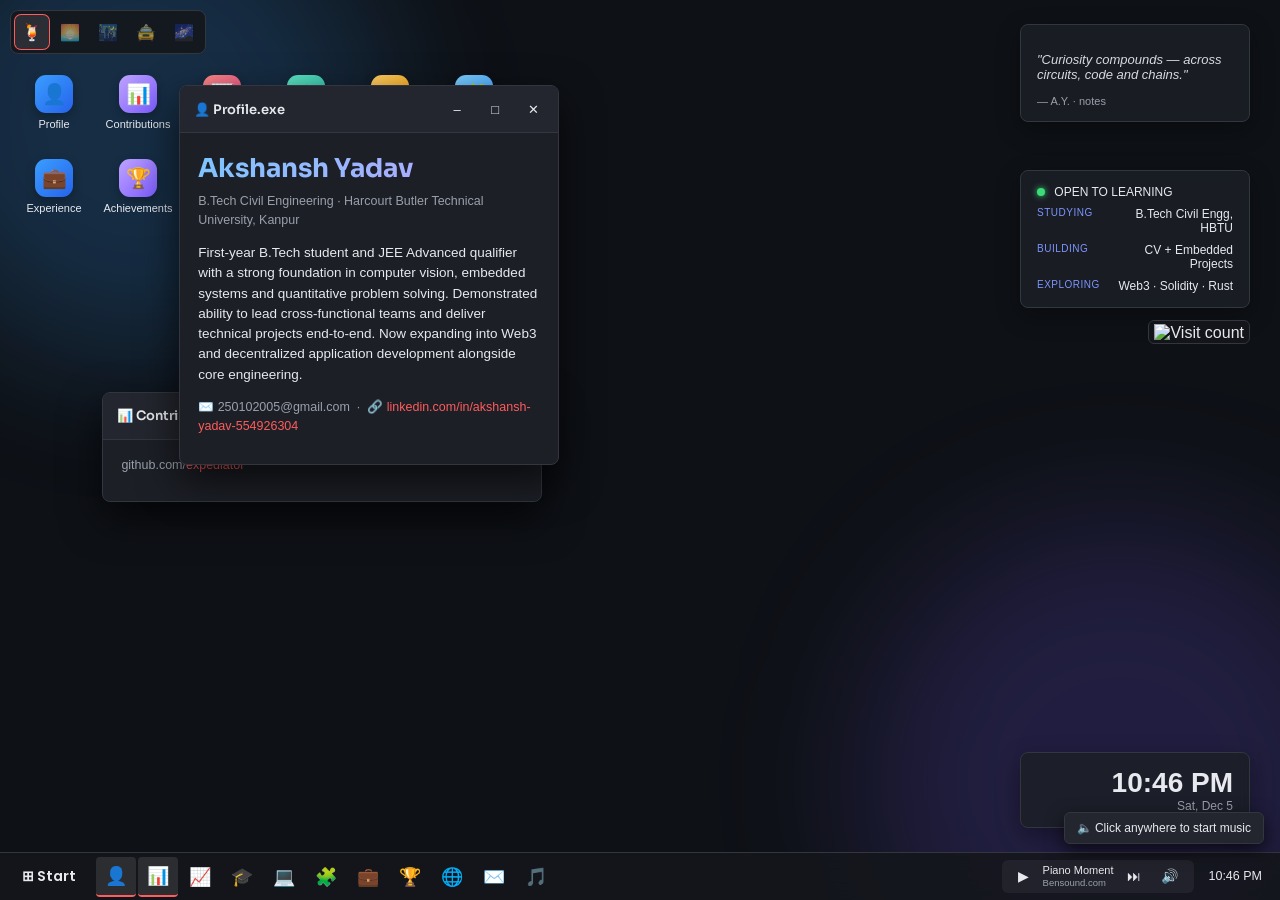
==== index.html @ c011edab "Fix visit-counter overlap and add cache-busting for script/style - Visit counter is now positioned v" ====
<!DOCTYPE html>
<html lang="en">
<head>
<meta charset="UTF-8">
<meta name="viewport" content="width=device-width, initial-scale=1.0">
<title>Akshansh Yadav — Interactive Resume</title>
<meta name="description" content="Akshansh Yadav — B.Tech Civil Engineering student exploring Web3, Rust, Solidity, Solana & DevOps. Interactive Windows-style resume.">
<meta name="theme-color" content="#0e1116">
<link rel="icon" type="image/png" href="assets/favicon.png">
<meta property="og:title" content="Akshansh Yadav — Interactive Resume">
<meta property="og:description" content="B.Tech student exploring Web3, Rust, Solidity, Solana & DevOps. Click around — it's a desktop.">
<meta property="og:type" content="website">
<meta property="og:url" content="https://expediator.github.io/akshansh-resume/">
<meta property="og:image" content="https://expediator.github.io/akshansh-resume/assets/og-image.png">
<meta name="twitter:card" content="summary_large_image">
<meta name="twitter:title" content="Akshansh Yadav — Interactive Resume">
<meta name="twitter:description" content="B.Tech student exploring Web3, Rust, Solidity, Solana & DevOps.">
<meta name="twitter:image" content="https://expediator.github.io/akshansh-resume/assets/og-image.png">
<link rel="preconnect" href="https://fonts.googleapis.com">
<link rel="preconnect" href="https://fonts.gstatic.com" crossorigin>
<link href="https://fonts.googleapis.com/css2?family=Sora:wght@600;700&family=Poppins:wght@500;600&family=JetBrains+Mono:wght@400;500&display=swap" rel="stylesheet">
<link rel="stylesheet" href="style.css?v=3">
</head>
<body>

<div class="wallpaper" id="wallpaper"></div>
<div class="visit-counter" title="Total visits">
  <img src="https://visitor-badge.laobi.icu/badge?page_id=expediator.akshansh-resume&style=flat-square&color=3b9eff&left_text=visits" alt="Visit count">
</div>
<div class="wallpaper-tabs" id="wallpaperTabs">
  <button class="wp-tab active" data-wp="0" title="Bloody Mary">🍹</button>
  <button class="wp-tab" data-wp="1" title="Sunset">🌅</button>
  <button class="wp-tab" data-wp="2" title="Neon Nights">🌃</button>
  <button class="wp-tab" data-wp="3" title="Tokyo Lights">🚖</button>
  <button class="wp-tab" data-wp="4" title="Nebula">🌌</button>
</div>

<div class="desktop" id="desktop">

  <!-- floating widgets -->
  <div class="widget quote-widget">
    <p>"Curiosity compounds — across circuits, code and chains."</p>
    <span>— A.Y. · notes</span>
  </div>

  <div class="widget status-widget">
    <div class="dot"></div> OPEN TO LEARNING
    <div class="row"><label>STUDYING</label><span>B.Tech Civil Engg, HBTU</span></div>
    <div class="row"><label>BUILDING</label><span>CV + Embedded Projects</span></div>
    <div class="row"><label>EXPLORING</label><span>Web3 · Solidity · Rust</span></div>
  </div>

  <div class="widget clock-widget">
    <div class="time" id="clockTime">--:--</div>
    <div class="date" id="clockDate">--</div>
  </div>

  <!-- desktop icons -->
  <div class="icons-grid">
    <button class="desktop-icon" data-win="profile"><span>👤</span>Profile</button>
    <button class="desktop-icon" data-win="github"><span>📊</span>Contributions</button>
    <button class="desktop-icon" data-win="githubstats"><span>📈</span>GitHub Stats</button>
    <button class="desktop-icon" data-win="education"><span>🎓</span>Education</button>
    <button class="desktop-icon" data-win="skills"><span>💻</span>Skills</button>
    <button class="desktop-icon" data-win="projects"><span>🧩</span>Projects</button>
    <button class="desktop-icon" data-win="experience"><span>💼</span>Experience</button>
    <button class="desktop-icon" data-win="achievements"><span>🏆</span>Achievements</button>
    <button class="desktop-icon" data-win="interests"><span>🌐</span>Interests</button>
    <button class="desktop-icon" data-win="contact"><span>✉️</span>Contact</button>
    <button class="desktop-icon" data-win="musiclibrary"><span>🎵</span>Music Library</button>
    <a class="desktop-icon" href="assets/Akshansh-Yadav-Resume.pdf" target="_blank"><span>📄</span>Resume.pdf</a>
  </div>

  <!-- windows -->
  <div class="window" id="win-profile" data-win="profile" style="left:14%;top:10%;">
    <div class="titlebar"><span class="title">👤 Profile.exe</span>
      <div class="controls"><button class="min">&#8211;</button><button class="max">&#9633;</button><button class="close">&#10005;</button></div>
    </div>
    <div class="content">
      <h1>Akshansh Yadav</h1>
      <p class="role">B.Tech Civil Engineering · Harcourt Butler Technical University, Kanpur</p>
      <p>First-year B.Tech student and JEE Advanced qualifier with a strong foundation in computer vision, embedded systems and quantitative problem solving. Demonstrated ability to lead cross-functional teams and deliver technical projects end-to-end. Now expanding into Web3 and decentralized application development alongside core engineering.</p>
      <p class="contact-line">✉️ 250102005@gmail.com &nbsp;·&nbsp; 🔗 <a href="https://linkedin.com/in/akshansh-yadav-554926304" target="_blank">linkedin.com/in/akshansh-yadav-554926304</a></p>
    </div>
  </div>

  <div class="window" id="win-github" data-win="github" style="left:8%;top:46%;width:440px;">
    <div class="titlebar"><span class="title">📊 Contributions</span>
      <div class="controls"><button class="min">&#8211;</button><button class="max">&#9633;</button><button class="close">&#10005;</button></div>
    </div>
    <div class="content">
      <p class="role">github.com/<a href="https://github.com/expediator" target="_blank">expediator</a></p>
      <img class="gh-img gh-chart" src="https://ghchart.rshah.org/3b9eff/expediator" alt="GitHub contribution chart" loading="lazy" onerror="this.style.display='none'">
    </div>
  </div>

  <div class="window" id="win-githubstats" data-win="githubstats" style="left:58%;top:48%;width:440px;">
    <div class="titlebar"><span class="title">📈 GitHub Stats</span>
      <div class="controls"><button class="min">&#8211;</button><button class="max">&#9633;</button><button class="close">&#10005;</button></div>
    </div>
    <div class="content">
      <img class="gh-img" src="https://github-readme-stats.vercel.app/api?username=expediator&show_icons=true&theme=transparent&hide_border=true&title_color=7fc4ff&icon_color=3b9eff&text_color=c7cad1" alt="GitHub stats" loading="lazy" onerror="this.style.display='none'">
      <img class="gh-img" src="https://github-readme-streak-stats.herokuapp.com/?user=expediator&theme=transparent&hide_border=true&ring=3b9eff&fire=bfa3ff&currStreakLabel=7fc4ff" alt="GitHub streak stats" loading="lazy" onerror="this.style.display='none'">
    </div>
  </div>

  <div class="window" id="win-education" data-win="education" style="left:30%;top:16%;">
    <div class="titlebar"><span class="title">🎓 Education.txt</span>
      <div class="controls"><button class="min">&#8211;</button><button class="max">&#9633;</button><button class="close">&#10005;</button></div>
    </div>
    <div class="content">
      <div class="entry"><b>B.Tech in Civil Engineering</b><span>Aug 2025 – Apr 2029</span><p>Harcourt Butler Technical University, Kanpur</p></div>
      <div class="entry"><b>Class XII</b> (2024)<span>85% Overall · 88% Best 5</span></div>
      <div class="entry"><b>Class X</b> (2022)<span>93.6% Overall · 94.6% Best 5</span></div>
    </div>
  </div>

  <div class="window" id="win-skills" data-win="skills" style="left:46%;top:10%;">
    <div class="titlebar"><span class="title">💻 Skills.exe</span>
      <div class="controls"><button class="min">&#8211;</button><button class="max">&#9633;</button><button class="close">&#10005;</button></div>
    </div>
    <div class="content">
      <div class="entry"><b>Programming</b><p>Python, C, SQL, Javascript, Typescript, Rust, Solidity</p></div>
      <div class="entry"><b>Tools & Technologies</b><p>MS Excel, Git, GitHub, Arduino IDE, Node.js</p></div>
      <div class="entry"><b>Libraries</b><p>OpenCV, MediaPipe</p></div>
      <div class="entry"><b>Core Areas</b><p>DBMS, Computer Vision, Embedded Systems, Basic Electronics</p></div>
      <div class="entry"><b>Soft Skills</b><p>Leadership, Strategic Thinking, Communication, Active Listening</p></div>
    </div>
  </div>

  <div class="window" id="win-projects" data-win="projects" style="left:20%;top:24%;">
    <div class="titlebar"><span class="title">🧩 Projects</span>
      <div class="controls"><button class="min">&#8211;</button><button class="max">&#9633;</button><button class="close">&#10005;</button></div>
    </div>
    <div class="content">
      <div class="entry"><b>Hand Gesture & Voice Controlled RC Car</b><span>Personal · 2025</span>
        <p>Led development of an Arduino-based RC car with real-time gesture recognition (OpenCV + MediaPipe) and voice control — fully functional prototype in a 4-week timeline. Designed full circuit architecture: sensors, motor driver interfacing, power management.</p>
        <div class="tech-tags"><span>Arduino</span><span>OpenCV</span><span>MediaPipe</span><span>Embedded C</span></div></div>
      <div class="entry"><b>RC Plane Development</b><span>Team · 2025</span>
        <p>Collaborated on design, assembly and flight testing of a remote-controlled aircraft using lightweight structural materials and aerodynamic configuration systems.</p>
        <div class="tech-tags"><span>Aerodynamics</span><span>Prototyping</span><span>Team Build</span></div></div>
      <div class="entry"><b>AI Face Rating & Analysis Application</b><span>Personal · 2026</span>
        <p>Computer vision app (OpenCV + MediaPipe) for facial feature analysis — symmetry scoring and proportional assessment, with a real-time Tkinter UI.</p>
        <div class="tech-tags"><span>Python</span><span>OpenCV</span><span>MediaPipe</span><span>Tkinter</span></div></div>
    </div>
  </div>

  <div class="window" id="win-experience" data-win="experience" style="left:38%;top:30%;">
    <div class="titlebar"><span class="title">💼 Experience.exe</span>
      <div class="controls"><button class="min">&#8211;</button><button class="max">&#9633;</button><button class="close">&#10005;</button></div>
    </div>
    <div class="content">
      <div class="entry"><b>Founding Member & Social Media Lead</b> — Simbha Kunj Foundation (NGO)<span>Feb 2021 – Present · Kanpur</span>
        <p>Co-founded an NGO focused on animal welfare and student support. Led social media strategy and content planning, growing community outreach and engagement.</p></div>
      <div class="entry"><b>Social & Outreach Head</b> — YouTube Channel<span> Oct 2025 – Present · Remote </span>
        <p>Drove audience growth strategy and content positioning, improving viewer engagement and channel reach.</p></div>
      <div class="entry"><b>Independent Business Exploration</b> — E-Commerce & Dropshipping<span>2024 – 2025 · Remote</span>
        <p>Built working knowledge of product sourcing, digital marketing funnels and customer acquisition; applied data-driven thinking to sales performance.</p></div>
    </div>
  </div>

  <div class="window" id="win-achievements" data-win="achievements" style="left:12%;top:36%;">
    <div class="titlebar"><span class="title">🏆 Achievements.txt</span>
      <div class="controls"><button class="min">&#8211;</button><button class="max">&#9633;</button><button class="close">&#10005;</button></div>
    </div>
    <div class="content">
      <ul>
        <li>Qualified JEE Mains (2024 & 2025)</li>
        <li>Appeared for JEE Advanced (2024 & 2025)</li>
        <li>SOF Olympiads (Class 11) — English: Intl. Rank 240 · Science: Rank 1084 · Mathematics: Rank 3872</li>
      </ul>
    </div>
  </div>

  <div class="window" id="win-interests" data-win="interests" style="left:50%;top:34%;">
    <div class="titlebar"><span class="title">🌐 Interests.exe</span>
      <div class="controls"><button class="min">&#8211;</button><button class="max">&#9633;</button><button class="close">&#10005;</button></div>
    </div>
    <div class="content">
      <div class="tags">
        <span>Web3</span><span>Web Development</span><span>DevOps</span><span>Solidity</span>
        <span>Rust</span><span>Solana</span><span>Ethereum</span><span>Smart Contracts</span>
        <span>Blockchain Infra</span><span>CI/CD</span><span>Cloud & Containers</span>
      </div>
    </div>
  </div>

  <div class="window" id="win-contact" data-win="contact" style="left:26%;top:42%;">
    <div class="titlebar"><span class="title">✉️ Contact.exe</span>
      <div class="controls"><button class="min">&#8211;</button><button class="max">&#9633;</button><button class="close">&#10005;</button></div>
    </div>
    <div class="content">
      <p>📧 <a href="mailto:250102005@gmail.com">250102005@gmail.com</a></p>
      <p>🔗 <a href="https://linkedin.com/in/akshansh-yadav-554926304" target="_blank">LinkedIn</a></p>
      <p>📄 <a href="assets/Akshansh-Yadav-Resume.pdf" target="_blank">Download Resume (PDF)</a></p>
    </div>
  </div>

  <div class="window" id="win-musiclibrary" data-win="musiclibrary" style="left:32%;top:14%;width:420px;">
    <div class="titlebar"><span class="title">🎵 Music Library</span>
      <div class="controls"><button class="min">&#8211;</button><button class="max">&#9633;</button><button class="close">&#10005;</button></div>
    </div>
    <div class="content">
      <div class="lib-tabs">
        <button class="lib-tab active" data-tab="spotify">Spotify</button>
        <button class="lib-tab" data-tab="youtube">YouTube</button>
      </div>
      <div class="lib-pane" id="pane-spotify">
        <div class="lib-search">
          <input id="spotifySearch" placeholder="Paste a Spotify track/playlist link, or type to search…">
          <button id="spotifySearchBtn">🔍</button>
        </div>
        <iframe id="spotifyFrame" src="https://open.spotify.com/embed/playlist/37i9dQZF1EIcMbGxNGUuZo?utm_source=generator&theme=0" width="100%" height="352" frameborder="0" allow="encrypted-media" loading="lazy"></iframe>
        <p class="credit-line">"R&B Soul Mix" — streamed via Spotify</p>
      </div>
      <div class="lib-pane" id="pane-youtube" style="display:none;">
        <div class="lib-search">
          <input id="ytSearch" placeholder="Paste a YouTube link, or type to search…">
          <button id="ytSearchBtn">🔍</button>
        </div>
        <ul class="yt-list">
          <li data-yt="vBy7FaapGRo">Daniel Caesar ft. H.E.R. — Best Part</li>
          <li data-yt="by3yRdlQvzs">Khalid — Location</li>
          <li data-yt="Z5ze4CUAkE8">H.E.R. — Focus</li>
          <li data-yt="4NRXx6U8ABQ">The Weeknd — Blinding Lights</li>
          <li data-yt="gSo0YiGPgHk">The Weeknd — Die For You</li>
          <li data-yt="vNgXRYnsY70">Sidhu Moosewala — 295</li>
          <li data-yt="s5RGP2yLEMw">Sidhu Moosewala — So High</li>
        </ul>
        <div id="ytFrameWrap"></div>
        <p class="credit-line">Videos © their respective owners — streamed via YouTube</p>
      </div>
    </div>
  </div>

</div>

<!-- taskbar -->
<div class="taskbar">
  <button class="start-btn">⊞ Start</button>
  <div class="taskbar-icons">
    <button data-win="profile" title="Profile">👤</button>
    <button data-win="github" title="Contributions">📊</button>
    <button data-win="githubstats" title="GitHub Stats">📈</button>
    <button data-win="education" title="Education">🎓</button>
    <button data-win="skills" title="Skills">💻</button>
    <button data-win="projects" title="Projects">🧩</button>
    <button data-win="experience" title="Experience">💼</button>
    <button data-win="achievements" title="Achievements">🏆</button>
    <button data-win="interests" title="Interests">🌐</button>
    <button data-win="contact" title="Contact">✉️</button>
    <button data-win="musiclibrary" title="Music Library">🎵</button>
  </div>
  <div class="tray">
    <div class="music-player">
      <button id="playPause">▶</button>
      <div class="track-info">
        <span id="trackName">Tenderness</span>
        <span class="credit" id="trackCredit">Music by Bensound.com</span>
      </div>
      <button id="nextTrack" title="Next track">⏭</button>
      <button id="volBtn" title="Mute">🔊</button>
    </div>
    <div class="sys-clock" id="taskbarClock">--:--</div>
  </div>
</div>

<audio id="audioPlayer"></audio>

<script src="script.js?v=3"></script>
</body>
</html>
---- style.css ----
:root{
  --accent:#3b9eff;
  --bg:#0e1116;
  --panel:#1c1f26;
  --panel2:#23262e;
  --border:#33363f;
  --text:#e7e9ee;
  --muted:#9aa0ab;
}
*{box-sizing:border-box;}
html,body{margin:0;height:100%;font-family:"Segoe UI",Tahoma,Arial,sans-serif;background:var(--bg);color:var(--text);overflow:hidden;}
body{position:relative;transition:background-color .4s;}
body::before,body::after{
  content:"";position:fixed;border-radius:50%;filter:blur(70px);z-index:0;pointer-events:none;
  animation:drift 22s ease-in-out infinite alternate;
}
body::before{width:480px;height:480px;background:#3b9eff33;top:-120px;left:-100px;}
body::after{width:520px;height:520px;background:#7b5cff2e;bottom:-140px;right:-100px;animation-delay:-10s;}
@keyframes drift{0%{transform:translate(0,0) scale(1);}100%{transform:translate(60px,40px) scale(1.15);}}
::-webkit-scrollbar{width:8px;}
::-webkit-scrollbar-thumb{background:#ffffff22;border-radius:8px;}
::-webkit-scrollbar-thumb:hover{background:#ffffff3a;}

/* wallpaper */
.wallpaper{position:fixed;inset:0;z-index:-1;background-size:cover;background-position:center;transition:background-image .8s ease-in-out;}
.wallpaper-tabs{
  position:fixed;top:10px;left:10px;z-index:60;display:flex;gap:4px;background:#15171ce6;
  backdrop-filter:blur(10px);border:1px solid var(--border);border-radius:8px;padding:4px;
}
.wp-tab{width:34px;height:34px;border-radius:6px;background:transparent;border:none;font-size:16px;cursor:pointer;opacity:.55;transition:opacity .15s,transform .15s;}
.wp-tab:hover{opacity:1;transform:translateY(-1px);}
.wp-tab.active{opacity:1;background:#ffffff1a;box-shadow:0 0 0 1px var(--accent);}
.visit-counter{
  position:fixed;right:30px;top:308px;z-index:55;background:#15171ce6;display:flex;align-items:center;justify-content:center;
  backdrop-filter:blur(10px);border:1px solid var(--border);border-radius:6px;padding:3px 5px;
}
.visit-counter img{display:block;height:16px;}

/* desktop */
.desktop{position:relative;z-index:1;width:100%;height:calc(100vh - 48px);overflow:hidden;}

.icons-grid{position:absolute;top:64px;left:16px;display:grid;grid-template-columns:repeat(6,76px);grid-auto-rows:76px;gap:8px;z-index:1;}
.desktop-icon{
  background:none;border:none;color:var(--text);width:76px;display:flex;flex-direction:column;align-items:center;
  justify-content:center;gap:5px;font-size:11px;cursor:pointer;padding:6px;border-radius:8px;text-decoration:none;
}
.desktop-icon span{
  font-size:20px;transition:transform .15s;width:38px;height:38px;display:flex;align-items:center;justify-content:center;
  border-radius:11px;box-shadow:0 4px 10px #00000040;
}
.desktop-icon:hover,.desktop-icon:focus{background:#ffffff14;outline:1px solid #ffffff22;}
.desktop-icon:hover span{transform:translateY(-3px) scale(1.08);}
.icons-grid .desktop-icon:nth-child(6n+1) span{background:linear-gradient(135deg,#3b9eff,#2563eb);}
.icons-grid .desktop-icon:nth-child(6n+2) span{background:linear-gradient(135deg,#bfa3ff,#7b5cff);}
.icons-grid .desktop-icon:nth-child(6n+3) span{background:linear-gradient(135deg,#ff8a8a,#e64980);}
.icons-grid .desktop-icon:nth-child(6n+4) span{background:linear-gradient(135deg,#5ee6c4,#2bb6a3);}
.icons-grid .desktop-icon:nth-child(6n+5) span{background:linear-gradient(135deg,#ffd166,#f59e0b);}
.icons-grid .desktop-icon:nth-child(6n+6) span{background:linear-gradient(135deg,#7fd1ff,#3b9eff);}
.desktop-icon{opacity:0;animation:iconIn .35s ease-out forwards;}
.icons-grid .desktop-icon:nth-child(1){animation-delay:.03s;}
.icons-grid .desktop-icon:nth-child(2){animation-delay:.08s;}
.icons-grid .desktop-icon:nth-child(3){animation-delay:.13s;}
.icons-grid .desktop-icon:nth-child(4){animation-delay:.18s;}
.icons-grid .desktop-icon:nth-child(5){animation-delay:.23s;}
.icons-grid .desktop-icon:nth-child(6){animation-delay:.28s;}
.icons-grid .desktop-icon:nth-child(7){animation-delay:.33s;}
.icons-grid .desktop-icon:nth-child(8){animation-delay:.38s;}
.icons-grid .desktop-icon:nth-child(9){animation-delay:.43s;}
.icons-grid .desktop-icon:nth-child(10){animation-delay:.48s;}
.icons-grid .desktop-icon:nth-child(11){animation-delay:.53s;}
@keyframes iconIn{from{opacity:0;transform:translateX(-10px);}to{opacity:1;transform:none;}}

/* floating widgets */
.widget{
  position:absolute;background:rgba(28,31,38,.85);border:1px solid var(--border);border-radius:8px;
  padding:14px 16px;width:230px;font-size:13px;backdrop-filter:blur(6px);box-shadow:0 8px 24px #00000055;
}
.quote-widget{top:24px;right:30px;font-style:italic;color:#d7dae0;}
.quote-widget span{display:block;margin-top:8px;font-style:normal;color:var(--muted);font-size:11px;}
.status-widget{top:170px;right:30px;font-size:12px;}
.status-widget .dot{display:inline-block;width:8px;height:8px;border-radius:50%;background:#3ddc7a;margin-right:6px;box-shadow:0 0 6px #3ddc7a;}
.status-widget .row{display:flex;justify-content:space-between;gap:10px;margin-top:8px;color:var(--muted);}
.status-widget .row label{color:#7d96ff;font-size:10px;letter-spacing:.05em;}
.status-widget .row span{color:var(--text);text-align:right;}
.clock-widget{bottom:24px;right:30px;text-align:right;}
.clock-widget .time{font-size:28px;font-weight:600;}
.clock-widget .date{color:var(--muted);font-size:12px;}

/* windows */
.window{
  position:absolute;width:380px;max-height:70vh;background:var(--panel);border:1px solid var(--border);
  border-radius:8px;box-shadow:0 16px 40px #000000aa;display:none;flex-direction:column;z-index:5;overflow:hidden;
  transition:box-shadow .2s;
}
.window.open{display:flex;animation:winOpen .18s ease-out;}
.window.focused{box-shadow:0 16px 44px #000000aa,0 0 0 1px var(--accent);}
.window.maximized{left:2%!important;top:2%!important;width:96%!important;max-height:96vh;}
@keyframes winOpen{from{opacity:0;transform:scale(.94) translateY(10px);}to{opacity:1;transform:none;}}
.titlebar{
  background:var(--panel2);padding:8px 6px 8px 14px;display:flex;align-items:center;justify-content:space-between;
  cursor:grab;border-bottom:1px solid var(--border);user-select:none;
}
.titlebar .title{font-size:13px;font-weight:600;font-family:'Sora',sans-serif;}
.controls{display:flex;}
.controls button{
  width:38px;height:30px;background:transparent;border:none;color:var(--text);font-size:13px;cursor:pointer;
}
.controls .min:hover,.controls .max:hover{background:#ffffff1a;}
.controls .close:hover{background:#e81123;color:#fff;}
.content{padding:16px 18px;overflow-y:auto;font-size:13.5px;line-height:1.5;}
.content h1{margin:0 0 4px;font-size:26px;font-family:'Sora',sans-serif;font-weight:700;background:linear-gradient(90deg,#7fc4ff,#bfa3ff);-webkit-background-clip:text;background-clip:text;color:transparent;}
.content .role{color:var(--muted);margin:0 0 10px;font-size:12.5px;}
.content .contact-line{font-size:12.5px;color:var(--muted);}
.content a{color:var(--accent);text-decoration:none;}
.content a:hover{text-decoration:underline;}
.entry{border-left:2px solid var(--border);padding-left:10px;margin-bottom:14px;}
.entry b{display:inline-block;}
.entry span{float:right;color:var(--muted);font-size:11.5px;}
.entry p{margin:6px 0 0;color:#c7cad1;}
.content ul{margin:0;padding-left:18px;color:#c7cad1;}
.content li{margin-bottom:6px;}
.tags{display:flex;flex-wrap:wrap;gap:8px;}
.tags span{background:#2a3550;color:#9fc1ff;border:1px solid #3a4a72;border-radius:14px;padding:5px 12px;font-size:12px;font-family:'JetBrains Mono',monospace;}
.tags span:nth-child(odd){background:#3d2a4a;color:#d9a8ff;border-color:#5a3d72;}
.tech-tags{display:flex;flex-wrap:wrap;gap:6px;margin-top:8px;}
.tech-tags span{background:#ffffff0d;color:#9aa0ab;border:1px solid var(--border);border-radius:10px;padding:2px 9px;font-size:10px;font-family:'JetBrains Mono',monospace;}
.gh-img{width:100%;display:block;margin-bottom:12px;border-radius:6px;}
.gh-label{color:var(--muted);font-size:11px;margin:4px 0 6px;text-transform:uppercase;letter-spacing:.05em;}
.gh-chart{width:100%;overflow-x:auto;}

/* taskbar */
.taskbar{
  position:fixed;bottom:0;left:0;width:100%;height:48px;background:#15171ce6;backdrop-filter:blur(10px);
  border-top:1px solid var(--border);display:flex;align-items:center;padding:0 8px;z-index:50;
}
.start-btn{background:none;border:none;color:var(--text);font-size:14px;font-family:'Poppins',sans-serif;font-weight:600;padding:0 14px;height:100%;cursor:pointer;border-radius:4px;}
.start-btn:hover{background:#ffffff14;}
.taskbar-icons{display:flex;gap:2px;margin-left:6px;}
.taskbar-icons button{
  background:none;border:none;font-size:18px;height:40px;width:40px;border-radius:4px;cursor:pointer;color:var(--text);
}
.taskbar-icons button:hover,.taskbar-icons button.active{background:#ffffff1a;}
.taskbar-icons button.active{border-bottom:2px solid var(--accent);}
.tray{margin-left:auto;display:flex;align-items:center;gap:14px;padding-right:10px;}
.music-player{display:flex;align-items:center;gap:8px;background:#ffffff0d;border-radius:6px;padding:4px 10px;}
.music-player button{background:none;border:none;color:var(--text);font-size:14px;cursor:pointer;}
.track-info{display:flex;flex-direction:column;line-height:1.2;}
.track-info span{font-size:11px;}
.track-info .credit{color:var(--muted);font-size:9.5px;}
.sys-clock{font-size:12.5px;color:var(--text);min-width:50px;text-align:right;}

/* music library */
.lib-tabs{display:flex;gap:6px;margin-bottom:12px;}
.lib-tab{background:#ffffff0d;border:1px solid var(--border);color:var(--muted);padding:6px 14px;border-radius:6px;cursor:pointer;font-size:12.5px;font-family:'Poppins',sans-serif;}
.lib-tab.active{background:#2a3550;color:#9fc1ff;border-color:#3a4a72;}
.lib-search{display:flex;gap:6px;margin-bottom:10px;}
.lib-search input{flex:1;background:#ffffff0d;border:1px solid var(--border);border-radius:6px;padding:7px 10px;color:var(--text);font-size:12px;min-width:0;}
.lib-search input:focus{outline:none;border-color:var(--accent);}
.lib-search button{background:#2a3550;border:1px solid #3a4a72;color:#9fc1ff;border-radius:6px;padding:0 14px;cursor:pointer;font-size:13px;}
.lib-search button:hover{background:#34406b;}
.yt-list{list-style:none;margin:0 0 10px;padding:0;display:flex;flex-direction:column;gap:6px;}
.yt-list li{background:#ffffff0d;border:1px solid var(--border);border-radius:6px;padding:8px 10px;cursor:pointer;font-size:12.5px;}
.yt-list li:hover{background:#ffffff1a;border-color:var(--accent);}
#ytFrameWrap iframe{width:100%;height:220px;border:0;border-radius:6px;}
.credit-line{color:var(--muted);font-size:11px;margin-top:8px;}

/* autoplay hint */
.autoplay-hint{
  position:fixed;bottom:56px;right:16px;background:var(--panel2);border:1px solid var(--border);color:var(--text);
  padding:8px 12px;border-radius:6px;font-size:12px;z-index:60;box-shadow:0 6px 18px #000a;cursor:pointer;
}

/* mobile fallback: no dragging, windows go full-screen, icons/widgets stack */
@media (max-width:768px){
  html,body{overflow-y:auto;}
  .desktop{height:auto;min-height:calc(100vh - 48px);overflow:visible;}
  .icons-grid{position:static;display:flex;flex-direction:row;flex-wrap:wrap;justify-content:center;width:100%;padding:46px 8px 16px;gap:6px;}
  .widget{position:static!important;width:92%;max-width:340px;margin:0 auto 12px;}
  .clock-widget{text-align:left;}
  .window{position:fixed!important;left:3vw!important;top:6vh!important;width:94vw!important;max-height:82vh;}
  .window.maximized{top:2vh!important;max-height:96vh;}
  .titlebar{cursor:default;}
  .taskbar{overflow-x:auto;}
  .taskbar-icons{overflow-x:auto;flex-shrink:0;}
  .taskbar-icons button{flex-shrink:0;}
  .track-info{display:none;}
  .start-btn{padding:0 8px;font-size:13px;}
  .visit-counter{top:8px!important;right:8px!important;}
}
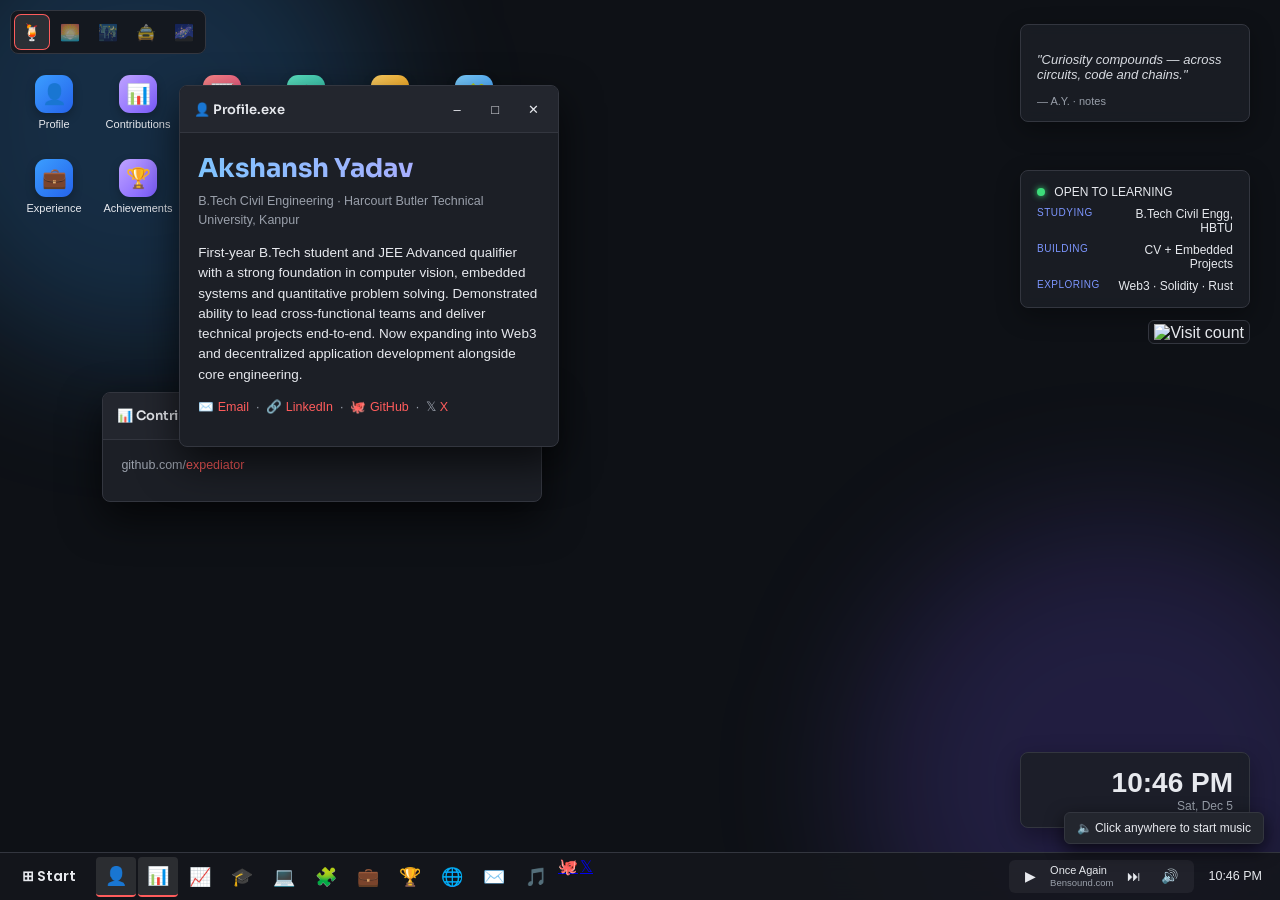
==== commit 17d7478f: "Rename site to expediator.github.io/resume and title to "Akshansh Resume" Renamed the GitHub repo fr" ====
--- a/index.html
+++ b/index.html
@@ -3,29 +3,29 @@
 <head>
 <meta charset="UTF-8">
 <meta name="viewport" content="width=device-width, initial-scale=1.0">
-<title>Akshansh Yadav — Interactive Resume</title>
+<title>Akshansh Resume</title>
 <meta name="description" content="Akshansh Yadav — B.Tech Civil Engineering student exploring Web3, Rust, Solidity, Solana & DevOps. Interactive Windows-style resume.">
 <meta name="theme-color" content="#0e1116">
 <link rel="icon" type="image/png" href="assets/favicon.png">
-<meta property="og:title" content="Akshansh Yadav — Interactive Resume">
+<meta property="og:title" content="Akshansh Resume">
 <meta property="og:description" content="B.Tech student exploring Web3, Rust, Solidity, Solana & DevOps. Click around — it's a desktop.">
 <meta property="og:type" content="website">
-<meta property="og:url" content="https://expediator.github.io/akshansh-resume/">
-<meta property="og:image" content="https://expediator.github.io/akshansh-resume/assets/og-image.png">
+<meta property="og:url" content="https://expediator.github.io/resume/">
+<meta property="og:image" content="https://expediator.github.io/resume/assets/og-image.png">
 <meta name="twitter:card" content="summary_large_image">
-<meta name="twitter:title" content="Akshansh Yadav — Interactive Resume">
+<meta name="twitter:title" content="Akshansh Resume">
 <meta name="twitter:description" content="B.Tech student exploring Web3, Rust, Solidity, Solana & DevOps.">
-<meta name="twitter:image" content="https://expediator.github.io/akshansh-resume/assets/og-image.png">
+<meta name="twitter:image" content="https://expediator.github.io/resume/assets/og-image.png">
 <link rel="preconnect" href="https://fonts.googleapis.com">
 <link rel="preconnect" href="https://fonts.gstatic.com" crossorigin>
 <link href="https://fonts.googleapis.com/css2?family=Sora:wght@600;700&family=Poppins:wght@500;600&family=JetBrains+Mono:wght@400;500&display=swap" rel="stylesheet">
-<link rel="stylesheet" href="style.css?v=3">
+<link rel="stylesheet" href="style.css?v=5">
 </head>
 <body>
 
 <div class="wallpaper" id="wallpaper"></div>
 <div class="visit-counter" title="Total visits">
-  <img src="https://visitor-badge.laobi.icu/badge?page_id=expediator.akshansh-resume&style=flat-square&color=3b9eff&left_text=visits" alt="Visit count">
+  <img src="https://visitor-badge.laobi.icu/badge?page_id=expediator.resume&style=flat-square&color=3b9eff&left_text=visits" alt="Visit count">
 </div>
 <div class="wallpaper-tabs" id="wallpaperTabs">
   <button class="wp-tab active" data-wp="0" title="Bloody Mary">🍹</button>
@@ -80,7 +80,7 @@
       <h1>Akshansh Yadav</h1>
       <p class="role">B.Tech Civil Engineering · Harcourt Butler Technical University, Kanpur</p>
       <p>First-year B.Tech student and JEE Advanced qualifier with a strong foundation in computer vision, embedded systems and quantitative problem solving. Demonstrated ability to lead cross-functional teams and deliver technical projects end-to-end. Now expanding into Web3 and decentralized application development alongside core engineering.</p>
-      <p class="contact-line">✉️ 250102005@gmail.com &nbsp;·&nbsp; 🔗 <a href="https://linkedin.com/in/akshansh-yadav-554926304" target="_blank">linkedin.com/in/akshansh-yadav-554926304</a></p>
+      <p class="contact-line">✉️ <a href="mailto:250102005@gmail.com">Email</a> &nbsp;·&nbsp; 🔗 <a href="https://linkedin.com/in/akshansh-yadav-554926304" target="_blank">LinkedIn</a> &nbsp;·&nbsp; 🐙 <a href="https://github.com/expediator" target="_blank">GitHub</a> &nbsp;·&nbsp; 𝕏 <a href="https://x.com/expediator_" target="_blank">X</a></p>
     </div>
   </div>
 
@@ -192,6 +192,8 @@
     <div class="content">
       <p>📧 <a href="mailto:250102005@gmail.com">250102005@gmail.com</a></p>
       <p>🔗 <a href="https://linkedin.com/in/akshansh-yadav-554926304" target="_blank">LinkedIn</a></p>
+      <p>🐙 <a href="https://github.com/expediator" target="_blank">GitHub</a></p>
+      <p>𝕏 <a href="https://x.com/expediator_" target="_blank">X (Twitter)</a></p>
       <p>📄 <a href="assets/Akshansh-Yadav-Resume.pdf" target="_blank">Download Resume (PDF)</a></p>
     </div>
   </div>
@@ -250,6 +252,8 @@
     <button data-win="interests" title="Interests">🌐</button>
     <button data-win="contact" title="Contact">✉️</button>
     <button data-win="musiclibrary" title="Music Library">🎵</button>
+    <a class="taskbar-link" href="https://github.com/expediator" target="_blank" title="GitHub Profile">🐙</a>
+    <a class="taskbar-link" href="https://x.com/expediator_" target="_blank" title="X (Twitter)">𝕏</a>
   </div>
   <div class="tray">
     <div class="music-player">
@@ -267,6 +271,6 @@
 
 <audio id="audioPlayer"></audio>
 
-<script src="script.js?v=3"></script>
+<script src="script.js?v=5"></script>
 </body>
 </html>
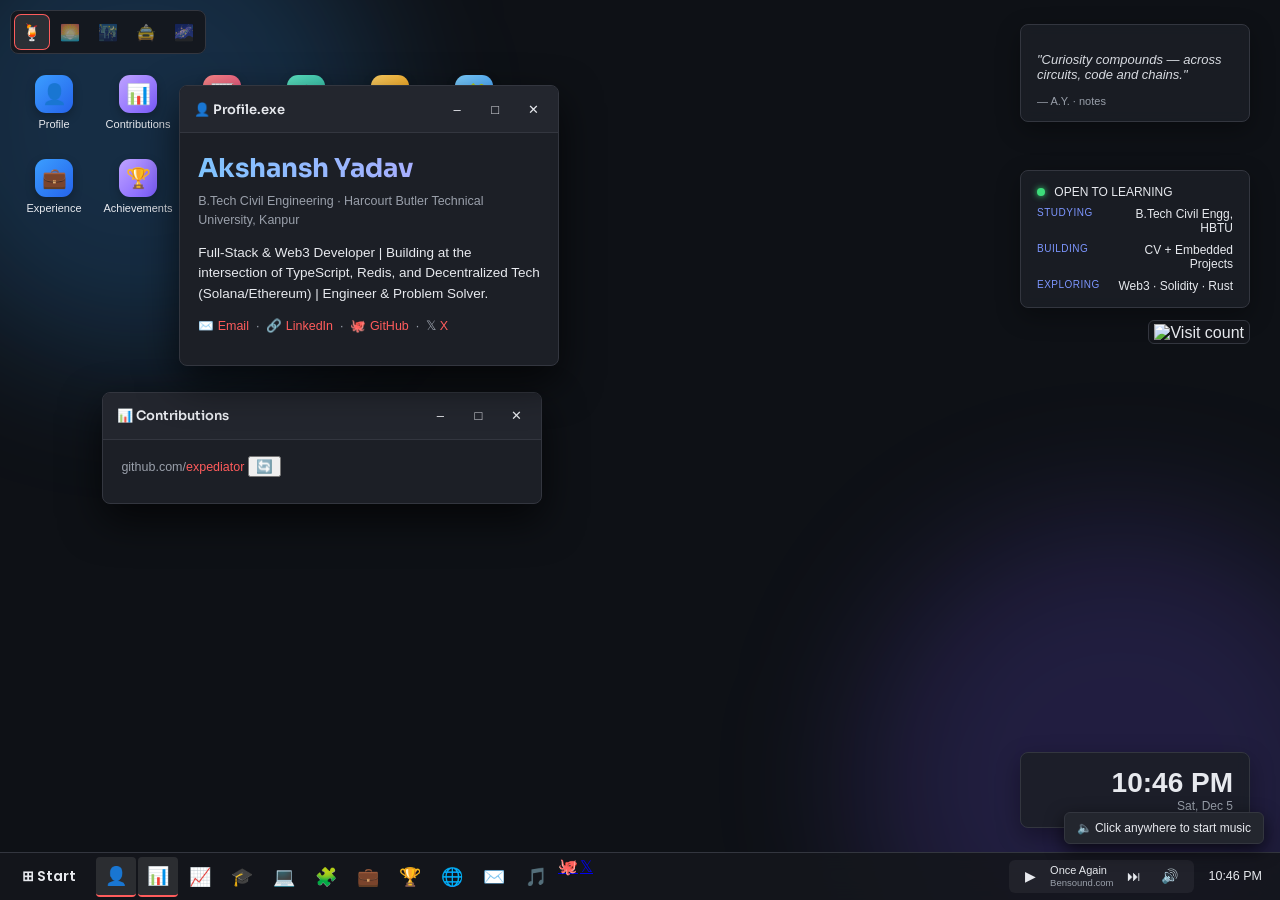
==== commit e547bc5e: "Remove auto page-refresh; update profile bio tagline Co-Authored-By: Claude Sonnet 4.6 <noreply@anth" ====
--- a/index.html
+++ b/index.html
@@ -19,10 +19,11 @@
 <link rel="preconnect" href="https://fonts.googleapis.com">
 <link rel="preconnect" href="https://fonts.gstatic.com" crossorigin>
 <link href="https://fonts.googleapis.com/css2?family=Sora:wght@600;700&family=Poppins:wght@500;600&family=JetBrains+Mono:wght@400;500&display=swap" rel="stylesheet">
-<link rel="stylesheet" href="style.css?v=5">
+<link rel="stylesheet" href="style.css?v=7">
 </head>
 <body>
 
+<!-- # SECTION: WALLPAPER & VISIT COUNTER -->
 <div class="wallpaper" id="wallpaper"></div>
 <div class="visit-counter" title="Total visits">
   <img src="https://visitor-badge.laobi.icu/badge?page_id=expediator.resume&style=flat-square&color=3b9eff&left_text=visits" alt="Visit count">
@@ -37,7 +38,7 @@
 
 <div class="desktop" id="desktop">
 
-  <!-- floating widgets -->
+  <!-- # SECTION: DESKTOP WIDGETS (quote / status / clock) -->
   <div class="widget quote-widget">
     <p>"Curiosity compounds — across circuits, code and chains."</p>
     <span>— A.Y. · notes</span>
@@ -55,7 +56,7 @@
     <div class="date" id="clockDate">--</div>
   </div>
 
-  <!-- desktop icons -->
+  <!-- # SECTION: DESKTOP ICONS (6-column grid) -->
   <div class="icons-grid">
     <button class="desktop-icon" data-win="profile"><span>👤</span>Profile</button>
     <button class="desktop-icon" data-win="github"><span>📊</span>Contributions</button>
@@ -71,7 +72,7 @@
     <a class="desktop-icon" href="assets/Akshansh-Yadav-Resume.pdf" target="_blank"><span>📄</span>Resume.pdf</a>
   </div>
 
-  <!-- windows -->
+  <!-- # SECTION: WINDOW - PROFILE -->
   <div class="window" id="win-profile" data-win="profile" style="left:14%;top:10%;">
     <div class="titlebar"><span class="title">👤 Profile.exe</span>
       <div class="controls"><button class="min">&#8211;</button><button class="max">&#9633;</button><button class="close">&#10005;</button></div>
@@ -79,31 +80,35 @@
     <div class="content">
       <h1>Akshansh Yadav</h1>
       <p class="role">B.Tech Civil Engineering · Harcourt Butler Technical University, Kanpur</p>
-      <p>First-year B.Tech student and JEE Advanced qualifier with a strong foundation in computer vision, embedded systems and quantitative problem solving. Demonstrated ability to lead cross-functional teams and deliver technical projects end-to-end. Now expanding into Web3 and decentralized application development alongside core engineering.</p>
+      <p>Full-Stack & Web3 Developer | Building at the intersection of TypeScript, Redis, and Decentralized Tech (Solana/Ethereum) | Engineer & Problem Solver.</p>
       <p class="contact-line">✉️ <a href="mailto:250102005@gmail.com">Email</a> &nbsp;·&nbsp; 🔗 <a href="https://linkedin.com/in/akshansh-yadav-554926304" target="_blank">LinkedIn</a> &nbsp;·&nbsp; 🐙 <a href="https://github.com/expediator" target="_blank">GitHub</a> &nbsp;·&nbsp; 𝕏 <a href="https://x.com/expediator_" target="_blank">X</a></p>
     </div>
   </div>
 
+  <!-- # SECTION: WINDOW - GITHUB CONTRIBUTIONS -->
   <div class="window" id="win-github" data-win="github" style="left:8%;top:46%;width:440px;">
     <div class="titlebar"><span class="title">📊 Contributions</span>
       <div class="controls"><button class="min">&#8211;</button><button class="max">&#9633;</button><button class="close">&#10005;</button></div>
     </div>
     <div class="content">
-      <p class="role">github.com/<a href="https://github.com/expediator" target="_blank">expediator</a></p>
+      <p class="role">github.com/<a href="https://github.com/expediator" target="_blank">expediator</a> <button class="gh-refresh" title="Refresh stats">🔄</button></p>
       <img class="gh-img gh-chart" src="https://ghchart.rshah.org/3b9eff/expediator" alt="GitHub contribution chart" loading="lazy" onerror="this.style.display='none'">
     </div>
   </div>
 
+  <!-- # SECTION: WINDOW - GITHUB STATS -->
   <div class="window" id="win-githubstats" data-win="githubstats" style="left:58%;top:48%;width:440px;">
     <div class="titlebar"><span class="title">📈 GitHub Stats</span>
       <div class="controls"><button class="min">&#8211;</button><button class="max">&#9633;</button><button class="close">&#10005;</button></div>
     </div>
     <div class="content">
-      <img class="gh-img" src="https://github-readme-stats.vercel.app/api?username=expediator&show_icons=true&theme=transparent&hide_border=true&title_color=7fc4ff&icon_color=3b9eff&text_color=c7cad1" alt="GitHub stats" loading="lazy" onerror="this.style.display='none'">
-      <img class="gh-img" src="https://github-readme-streak-stats.herokuapp.com/?user=expediator&theme=transparent&hide_border=true&ring=3b9eff&fire=bfa3ff&currStreakLabel=7fc4ff" alt="GitHub streak stats" loading="lazy" onerror="this.style.display='none'">
-    </div>
-  </div>
-
+      <p class="role"><button class="gh-refresh" title="Refresh stats">🔄 Refresh</button></p>
+      <img class="gh-img" src="https://github-readme-stats.vercel.app/api?username=expediator&show_icons=true&theme=transparent&hide_border=true&title_color=7fc4ff&icon_color=3b9eff&text_color=c7cad1&cache_seconds=0" alt="GitHub stats" loading="lazy" onerror="this.style.display='none'">
+      <img class="gh-img" src="https://github-readme-streak-stats.herokuapp.com/?user=expediator&theme=transparent&hide_border=true&ring=3b9eff&fire=bfa3ff&currStreakLabel=7fc4ff&cache_seconds=0" alt="GitHub streak stats" loading="lazy" onerror="this.style.display='none'">
+    </div>
+  </div>
+
+  <!-- # SECTION: WINDOW - EDUCATION -->
   <div class="window" id="win-education" data-win="education" style="left:30%;top:16%;">
     <div class="titlebar"><span class="title">🎓 Education.txt</span>
       <div class="controls"><button class="min">&#8211;</button><button class="max">&#9633;</button><button class="close">&#10005;</button></div>
@@ -115,6 +120,7 @@
     </div>
   </div>
 
+  <!-- # SECTION: WINDOW - SKILLS -->
   <div class="window" id="win-skills" data-win="skills" style="left:46%;top:10%;">
     <div class="titlebar"><span class="title">💻 Skills.exe</span>
       <div class="controls"><button class="min">&#8211;</button><button class="max">&#9633;</button><button class="close">&#10005;</button></div>
@@ -128,6 +134,7 @@
     </div>
   </div>
 
+  <!-- # SECTION: WINDOW - PROJECTS -->
   <div class="window" id="win-projects" data-win="projects" style="left:20%;top:24%;">
     <div class="titlebar"><span class="title">🧩 Projects</span>
       <div class="controls"><button class="min">&#8211;</button><button class="max">&#9633;</button><button class="close">&#10005;</button></div>
@@ -145,6 +152,7 @@
     </div>
   </div>
 
+  <!-- # SECTION: WINDOW - EXPERIENCE -->
   <div class="window" id="win-experience" data-win="experience" style="left:38%;top:30%;">
     <div class="titlebar"><span class="title">💼 Experience.exe</span>
       <div class="controls"><button class="min">&#8211;</button><button class="max">&#9633;</button><button class="close">&#10005;</button></div>
@@ -159,6 +167,7 @@
     </div>
   </div>
 
+  <!-- # SECTION: WINDOW - ACHIEVEMENTS -->
   <div class="window" id="win-achievements" data-win="achievements" style="left:12%;top:36%;">
     <div class="titlebar"><span class="title">🏆 Achievements.txt</span>
       <div class="controls"><button class="min">&#8211;</button><button class="max">&#9633;</button><button class="close">&#10005;</button></div>
@@ -172,6 +181,7 @@
     </div>
   </div>
 
+  <!-- # SECTION: WINDOW - INTERESTS -->
   <div class="window" id="win-interests" data-win="interests" style="left:50%;top:34%;">
     <div class="titlebar"><span class="title">🌐 Interests.exe</span>
       <div class="controls"><button class="min">&#8211;</button><button class="max">&#9633;</button><button class="close">&#10005;</button></div>
@@ -185,6 +195,7 @@
     </div>
   </div>
 
+  <!-- # SECTION: WINDOW - CONTACT -->
   <div class="window" id="win-contact" data-win="contact" style="left:26%;top:42%;">
     <div class="titlebar"><span class="title">✉️ Contact.exe</span>
       <div class="controls"><button class="min">&#8211;</button><button class="max">&#9633;</button><button class="close">&#10005;</button></div>
@@ -198,6 +209,7 @@
     </div>
   </div>
 
+  <!-- # SECTION: WINDOW - MUSIC LIBRARY -->
   <div class="window" id="win-musiclibrary" data-win="musiclibrary" style="left:32%;top:14%;width:420px;">
     <div class="titlebar"><span class="title">🎵 Music Library</span>
       <div class="controls"><button class="min">&#8211;</button><button class="max">&#9633;</button><button class="close">&#10005;</button></div>
@@ -237,7 +249,7 @@
 
 </div>
 
-<!-- taskbar -->
+<!-- # SECTION: TASKBAR -->
 <div class="taskbar">
   <button class="start-btn">⊞ Start</button>
   <div class="taskbar-icons">
@@ -269,8 +281,9 @@
   </div>
 </div>
 
+<!-- # SECTION: AUDIO PLAYER ELEMENT -->
 <audio id="audioPlayer"></audio>
 
-<script src="script.js?v=5"></script>
+<script src="script.js?v=7"></script>
 </body>
 </html>
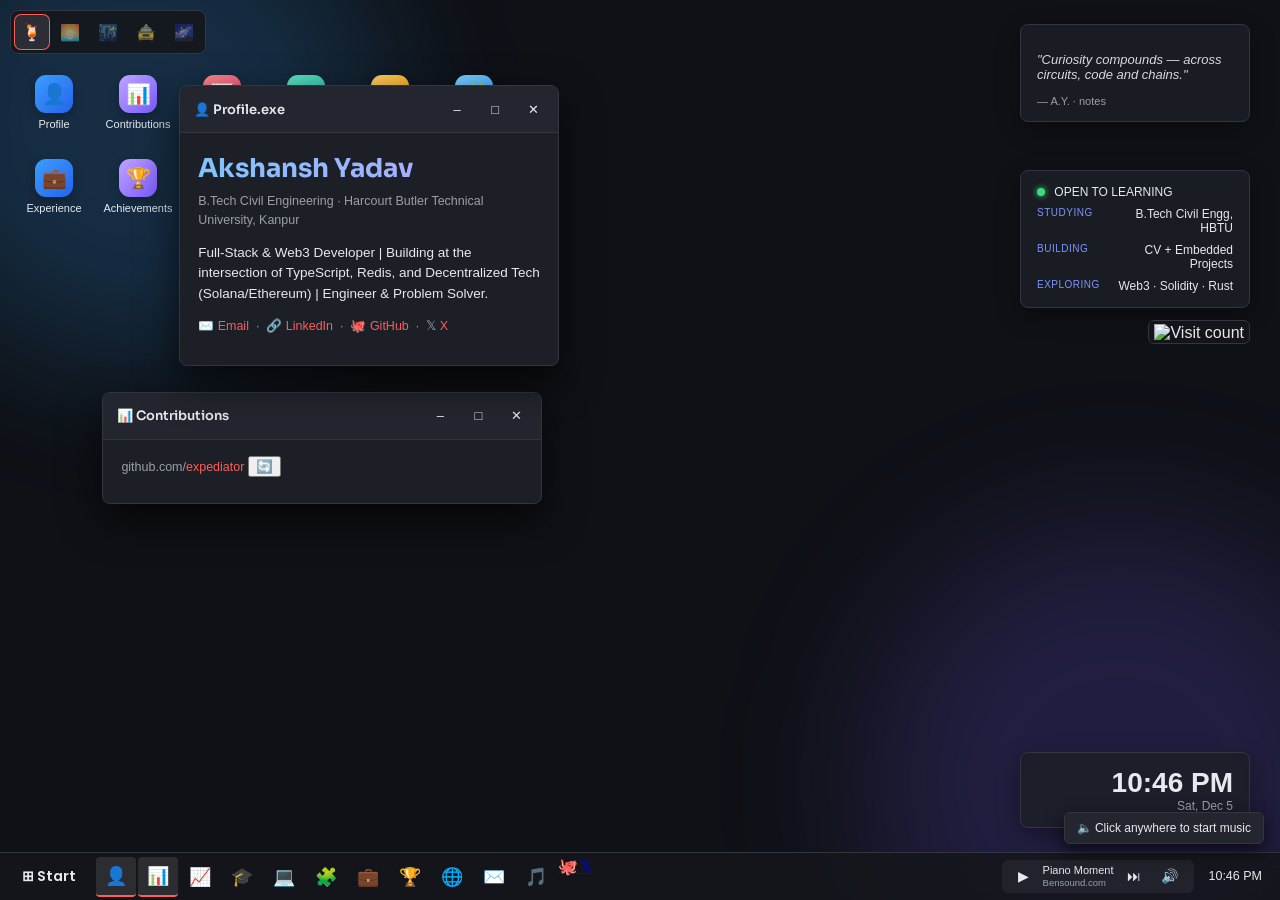
==== commit 3b661caa: "Remove Trading Sim; rename Face Rater to FaceMetrics; fix Space Shooter entry - Projects window: rem" ====
--- a/index.html
+++ b/index.html
@@ -140,15 +140,21 @@
       <div class="controls"><button class="min">&#8211;</button><button class="max">&#9633;</button><button class="close">&#10005;</button></div>
     </div>
     <div class="content">
-      <div class="entry"><b>Hand Gesture & Voice Controlled RC Car</b><span>Personal · 2025</span>
-        <p>Led development of an Arduino-based RC car with real-time gesture recognition (OpenCV + MediaPipe) and voice control — fully functional prototype in a 4-week timeline. Designed full circuit architecture: sensors, motor driver interfacing, power management.</p>
-        <div class="tech-tags"><span>Arduino</span><span>OpenCV</span><span>MediaPipe</span><span>Embedded C</span></div></div>
+      <div class="entry"><b>Hand Gesture &amp; Voice Controlled RC Car</b><span>Personal · 2025 · <a href="https://github.com/expediator/gesture-controlled-robot" target="_blank">GitHub →</a></span>
+        <p>Led development of an Arduino-based RC car with real-time gesture recognition (OpenCV + MediaPipe) and offline voice control via Vosk — fully functional prototype in a 4-week timeline. Designed full circuit: sensors, motor driver, power management; commands sent over UDP to ESP32.</p>
+        <div class="tech-tags"><span>Arduino</span><span>OpenCV</span><span>MediaPipe</span><span>Vosk</span><span>Embedded C</span><span>UDP/ESP32</span></div></div>
+      <div class="entry"><b>FaceMetrics — AI Facial Geometry Analysis</b><span>Personal · 2026 · <a href="https://expediator.github.io/face-rater/" target="_blank">Try →</a> · <a href="https://github.com/expediator/face-rater" target="_blank">GitHub →</a></span>
+        <p>16-version evolution from single-image CLI to dual-view Tkinter GUI and a browser web app. Scores jaw, cheekbones, symmetry and eye area from front + side photos using MediaPipe FaceMesh; gender-specific dimorphism weighting. Supports file upload and live webcam capture with auto brightness enhancement. Runs entirely in-browser, no server.</p>
+        <div class="tech-tags"><span>Python</span><span>OpenCV</span><span>MediaPipe</span><span>JavaScript</span><span>Tkinter</span></div></div>
+      <div class="entry"><b>Space Shooter Game</b><span>Personal · 2025 · <a href="https://expediator.github.io/space-shooter/" target="_blank">Play →</a> · <a href="https://github.com/expediator/space-shooter" target="_blank">GitHub →</a></span>
+        <p>Self-contained 2D arcade shooter with thrust + inertia physics, two enemy AI types (seek / wander-dash), power-up drops, particle explosions, and a full HUD. Pure JavaScript Canvas game, runs instantly in-browser.</p>
+        <div class="tech-tags"><span>JavaScript</span><span>Canvas API</span><span>OOP</span><span>Python/pygame</span></div></div>
+      <div class="entry"><b>Tic-Tac-Toe AI</b><span>Personal · 2025 · <a href="https://expediator.github.io/tic-tac-toe/" target="_blank">Play →</a> · <a href="https://github.com/expediator/tic-tac-toe" target="_blank">GitHub →</a></span>
+        <p>Three implementations: web version with unbeatable minimax AI (vs-friend or vs-AI modes), terminal CLI in Python, and a C version.</p>
+        <div class="tech-tags"><span>Python</span><span>JavaScript</span><span>Minimax AI</span><span>C</span></div></div>
       <div class="entry"><b>RC Plane Development</b><span>Team · 2025</span>
         <p>Collaborated on design, assembly and flight testing of a remote-controlled aircraft using lightweight structural materials and aerodynamic configuration systems.</p>
         <div class="tech-tags"><span>Aerodynamics</span><span>Prototyping</span><span>Team Build</span></div></div>
-      <div class="entry"><b>AI Face Rating & Analysis Application</b><span>Personal · 2026</span>
-        <p>Computer vision app (OpenCV + MediaPipe) for facial feature analysis — symmetry scoring and proportional assessment, with a real-time Tkinter UI.</p>
-        <div class="tech-tags"><span>Python</span><span>OpenCV</span><span>MediaPipe</span><span>Tkinter</span></div></div>
     </div>
   </div>
 
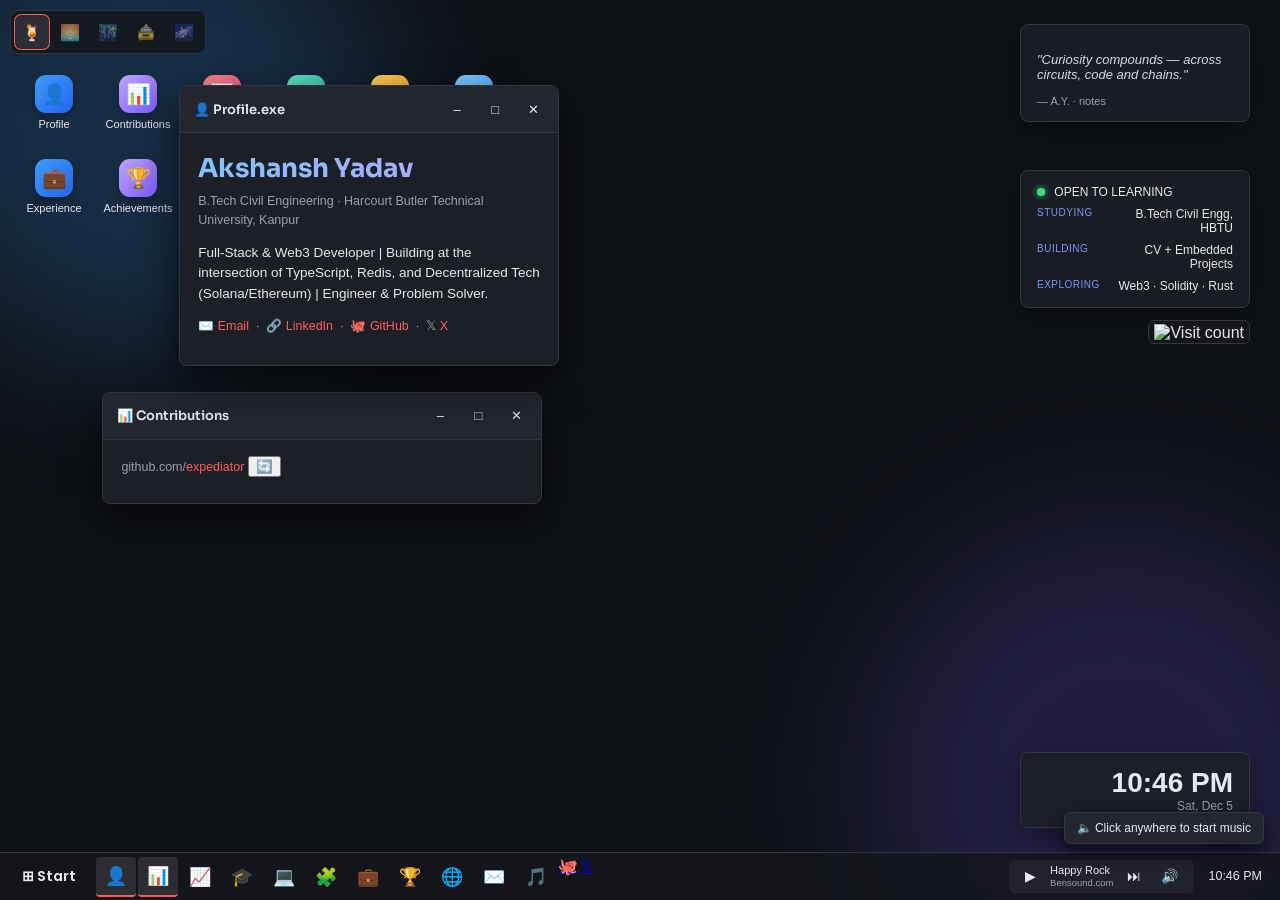
==== commit c767b371: "Add SwapX CEX+DEX exchange to resume; regenerate PDF - New project entry: SwapX — CEX + DEX Crypto E" ====
--- a/index.html
+++ b/index.html
@@ -152,6 +152,9 @@
       <div class="entry"><b>Tic-Tac-Toe AI</b><span>Personal · 2025 · <a href="https://expediator.github.io/tic-tac-toe/" target="_blank">Play →</a> · <a href="https://github.com/expediator/tic-tac-toe" target="_blank">GitHub →</a></span>
         <p>Three implementations: web version with unbeatable minimax AI (vs-friend or vs-AI modes), terminal CLI in Python, and a C version.</p>
         <div class="tech-tags"><span>Python</span><span>JavaScript</span><span>Minimax AI</span><span>C</span></div></div>
+      <div class="entry"><b>SwapX — CEX + DEX Exchange</b><span>Personal · 2026 · <a href="https://swapx-dex.vercel.app" target="_blank">Live →</a> · <a href="https://github.com/expediator/swapx-dex" target="_blank">GitHub →</a></span>
+        <p>Full-stack crypto exchange with both a CEX order-book interface and DEX AMM swap. 30+ tokens (BTC, ETH, SOL, DeFi, stablecoins). Real-time prices via CoinGecko + Redis 60s cache. Redis-backed portfolio per user, full transaction history. Google OAuth — no wallet needed.</p>
+        <div class="tech-tags"><span>Next.js 14</span><span>TypeScript</span><span>Redis</span><span>NextAuth</span><span>Tailwind</span><span>Web3</span></div></div>
       <div class="entry"><b>RC Plane Development</b><span>Team · 2025</span>
         <p>Collaborated on design, assembly and flight testing of a remote-controlled aircraft using lightweight structural materials and aerodynamic configuration systems.</p>
         <div class="tech-tags"><span>Aerodynamics</span><span>Prototyping</span><span>Team Build</span></div></div>
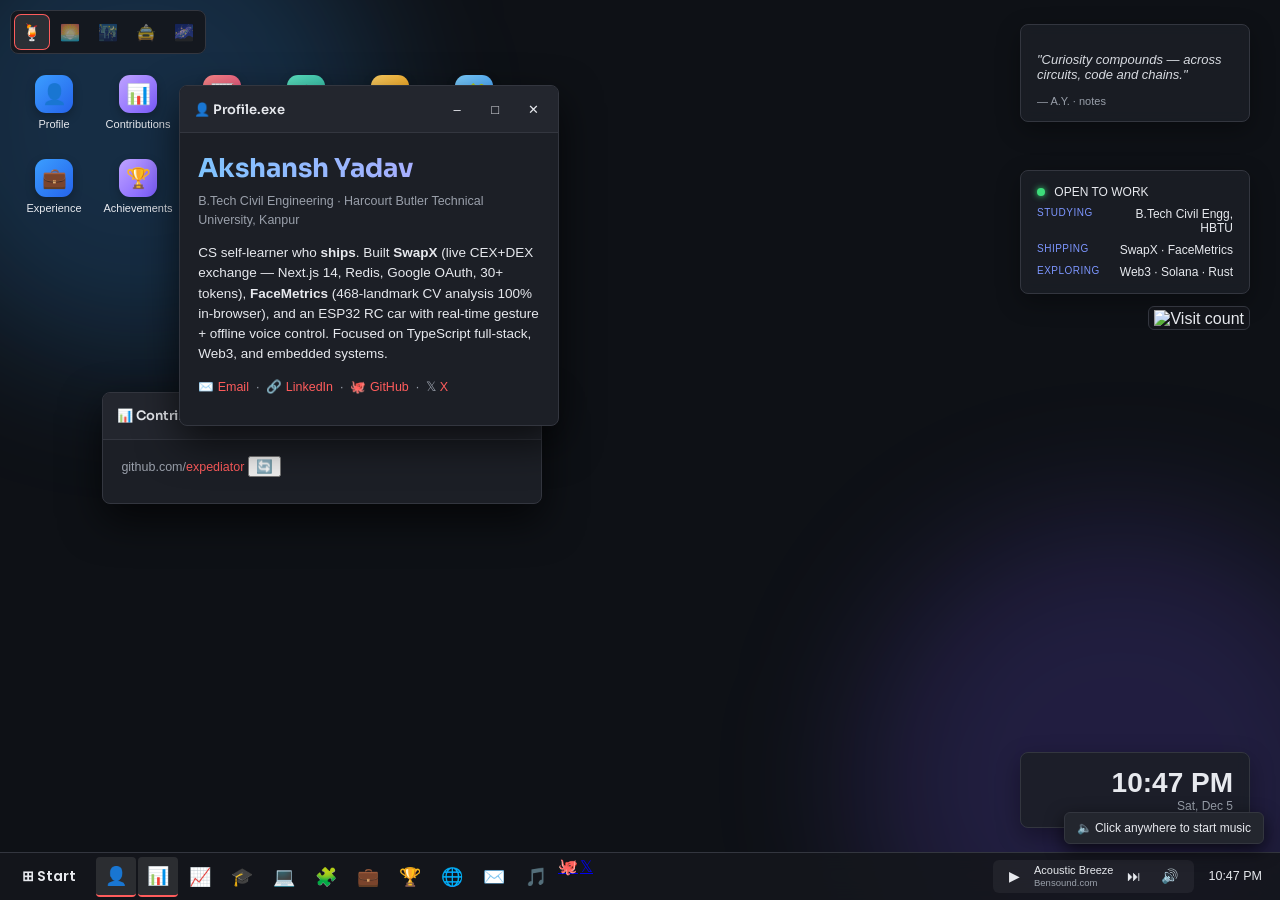
==== commit 2318790f: "Redesign resume: visual overhaul, skills pills, impact language, SwapX + skills updated Co-Authored-" ====
--- a/index.html
+++ b/index.html
@@ -45,10 +45,10 @@
   </div>
 
   <div class="widget status-widget">
-    <div class="dot"></div> OPEN TO LEARNING
+    <div class="dot"></div> OPEN TO WORK
     <div class="row"><label>STUDYING</label><span>B.Tech Civil Engg, HBTU</span></div>
-    <div class="row"><label>BUILDING</label><span>CV + Embedded Projects</span></div>
-    <div class="row"><label>EXPLORING</label><span>Web3 · Solidity · Rust</span></div>
+    <div class="row"><label>SHIPPING</label><span>SwapX · FaceMetrics</span></div>
+    <div class="row"><label>EXPLORING</label><span>Web3 · Solana · Rust</span></div>
   </div>
 
   <div class="widget clock-widget">
@@ -80,7 +80,7 @@
     <div class="content">
       <h1>Akshansh Yadav</h1>
       <p class="role">B.Tech Civil Engineering · Harcourt Butler Technical University, Kanpur</p>
-      <p>Full-Stack & Web3 Developer | Building at the intersection of TypeScript, Redis, and Decentralized Tech (Solana/Ethereum) | Engineer & Problem Solver.</p>
+      <p>CS self-learner who <strong>ships</strong>. Built <strong>SwapX</strong> (live CEX+DEX exchange — Next.js 14, Redis, Google OAuth, 30+ tokens), <strong>FaceMetrics</strong> (468-landmark CV analysis 100% in-browser), and an ESP32 RC car with real-time gesture + offline voice control. Focused on TypeScript full-stack, Web3, and embedded systems.</p>
       <p class="contact-line">✉️ <a href="mailto:250102005@gmail.com">Email</a> &nbsp;·&nbsp; 🔗 <a href="https://linkedin.com/in/akshansh-yadav-554926304" target="_blank">LinkedIn</a> &nbsp;·&nbsp; 🐙 <a href="https://github.com/expediator" target="_blank">GitHub</a> &nbsp;·&nbsp; 𝕏 <a href="https://x.com/expediator_" target="_blank">X</a></p>
     </div>
   </div>
@@ -126,11 +126,11 @@
       <div class="controls"><button class="min">&#8211;</button><button class="max">&#9633;</button><button class="close">&#10005;</button></div>
     </div>
     <div class="content">
-      <div class="entry"><b>Programming</b><p>Python, C, SQL, Javascript, Typescript, Rust, Solidity</p></div>
-      <div class="entry"><b>Tools & Technologies</b><p>MS Excel, Git, GitHub, Arduino IDE, Node.js</p></div>
-      <div class="entry"><b>Libraries</b><p>OpenCV, MediaPipe</p></div>
-      <div class="entry"><b>Core Areas</b><p>DBMS, Computer Vision, Embedded Systems, Basic Electronics</p></div>
-      <div class="entry"><b>Soft Skills</b><p>Leadership, Strategic Thinking, Communication, Active Listening</p></div>
+      <div class="entry"><b>Languages</b><p>TypeScript, JavaScript, Python, C, SQL, Rust, Solidity</p></div>
+      <div class="entry"><b>Frameworks &amp; Tools</b><p>Next.js 14, React, Node.js, Redis, NextAuth, Tailwind CSS, Git, GitHub, Arduino IDE</p></div>
+      <div class="entry"><b>Libraries</b><p>OpenCV, MediaPipe, Canvas API, pandas, pygame, Kivy, yfinance</p></div>
+      <div class="entry"><b>Core Areas</b><p>Full-Stack Web, REST API Design, Computer Vision, Embedded Systems, DBMS</p></div>
+      <div class="entry"><b>Exploring</b><p>Solana, Ethereum, Smart Contracts, CI/CD, Cloud &amp; Containers, AI &amp; LLMs</p></div>
     </div>
   </div>
 
@@ -152,7 +152,7 @@
       <div class="entry"><b>Tic-Tac-Toe AI</b><span>Personal · 2025 · <a href="https://expediator.github.io/tic-tac-toe/" target="_blank">Play →</a> · <a href="https://github.com/expediator/tic-tac-toe" target="_blank">GitHub →</a></span>
         <p>Three implementations: web version with unbeatable minimax AI (vs-friend or vs-AI modes), terminal CLI in Python, and a C version.</p>
         <div class="tech-tags"><span>Python</span><span>JavaScript</span><span>Minimax AI</span><span>C</span></div></div>
-      <div class="entry"><b>SwapX — CEX + DEX Exchange</b><span>Personal · 2026 · <a href="https://swapx-dex.vercel.app" target="_blank">Live →</a> · <a href="https://github.com/expediator/swapx-dex" target="_blank">GitHub →</a></span>
+      <div class="entry"><b>SwapX — CEX + DEX Exchange</b><span>Personal · 2026 · <a href="https://swapx-dex.onrender.com" target="_blank">Live →</a> · <a href="https://github.com/expediator/swapx-dex" target="_blank">GitHub →</a></span>
         <p>Full-stack crypto exchange with both a CEX order-book interface and DEX AMM swap. 30+ tokens (BTC, ETH, SOL, DeFi, stablecoins). Real-time prices via CoinGecko + Redis 60s cache. Redis-backed portfolio per user, full transaction history. Google OAuth — no wallet needed.</p>
         <div class="tech-tags"><span>Next.js 14</span><span>TypeScript</span><span>Redis</span><span>NextAuth</span><span>Tailwind</span><span>Web3</span></div></div>
       <div class="entry"><b>RC Plane Development</b><span>Team · 2025</span>
@@ -197,9 +197,10 @@
     </div>
     <div class="content">
       <div class="tags">
-        <span>Web3</span><span>Web Development</span><span>DevOps</span><span>Solidity</span>
-        <span>Rust</span><span>Solana</span><span>Ethereum</span><span>Smart Contracts</span>
-        <span>Blockchain Infra</span><span>CI/CD</span><span>Cloud & Containers</span>
+        <span>Web3 &amp; DeFi</span><span>Blockchain Infra</span><span>Solana</span><span>Ethereum</span>
+        <span>Smart Contracts</span><span>Full-Stack Dev</span><span>REST API Design</span>
+        <span>DevOps &amp; CI/CD</span><span>Cloud &amp; Containers</span>
+        <span>Computer Vision</span><span>Embedded Systems</span><span>Open Source</span><span>AI &amp; LLMs</span>
       </div>
     </div>
   </div>
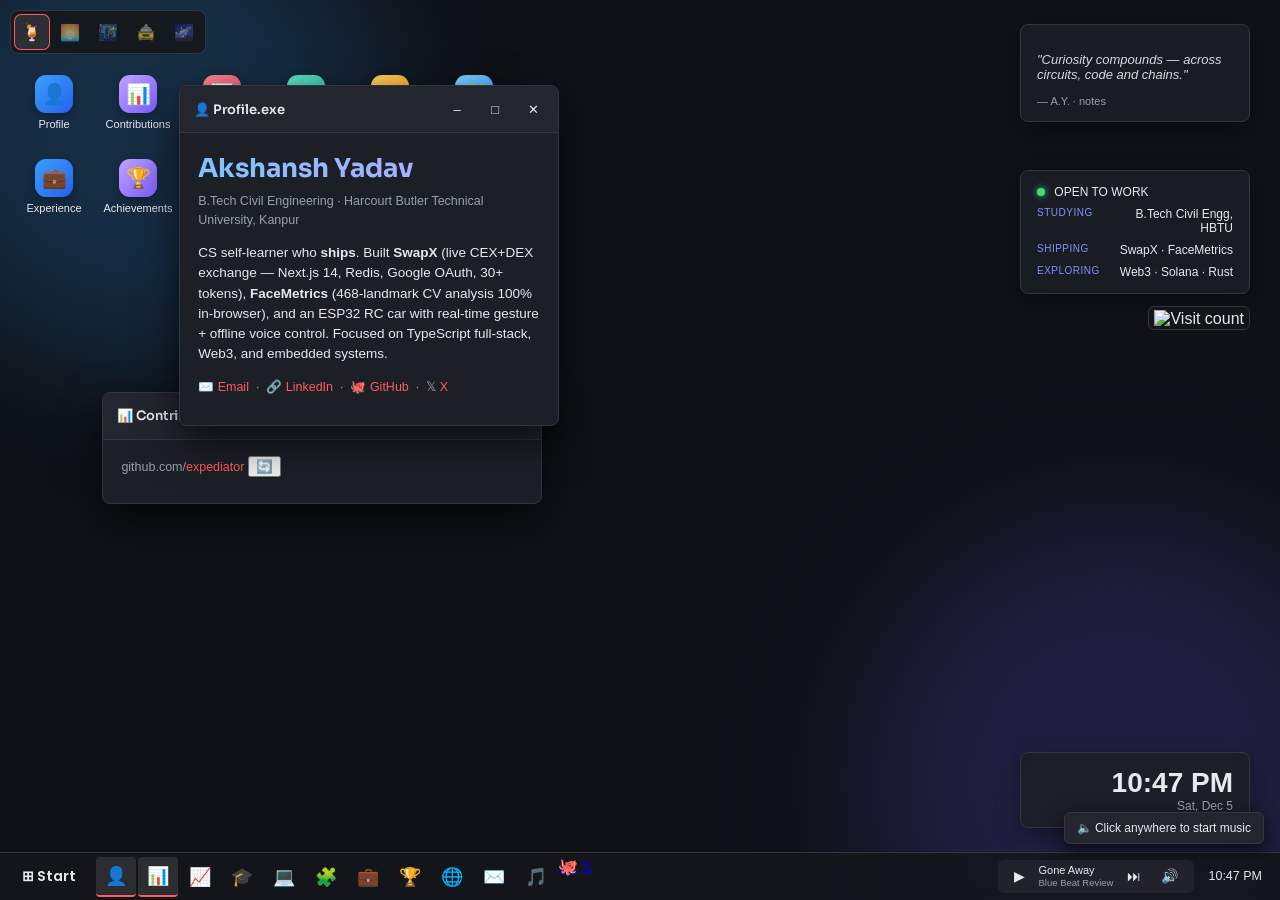
==== commit a359f500: "Update SwapX live URL to Railway deployment Co-Authored-By: Claude Sonnet 4.6 <noreply@anthropic.com" ====
--- a/index.html
+++ b/index.html
@@ -152,7 +152,7 @@
       <div class="entry"><b>Tic-Tac-Toe AI</b><span>Personal · 2025 · <a href="https://expediator.github.io/tic-tac-toe/" target="_blank">Play →</a> · <a href="https://github.com/expediator/tic-tac-toe" target="_blank">GitHub →</a></span>
         <p>Three implementations: web version with unbeatable minimax AI (vs-friend or vs-AI modes), terminal CLI in Python, and a C version.</p>
         <div class="tech-tags"><span>Python</span><span>JavaScript</span><span>Minimax AI</span><span>C</span></div></div>
-      <div class="entry"><b>SwapX — CEX + DEX Exchange</b><span>Personal · 2026 · <a href="https://swapx-dex.onrender.com" target="_blank">Live →</a> · <a href="https://github.com/expediator/swapx-dex" target="_blank">GitHub →</a></span>
+      <div class="entry"><b>SwapX — CEX + DEX Exchange</b><span>Personal · 2026 · <a href="https://easygoing-motivation-production.up.railway.app" target="_blank">Live →</a> · <a href="https://github.com/expediator/swapx-dex" target="_blank">GitHub →</a></span>
         <p>Full-stack crypto exchange with both a CEX order-book interface and DEX AMM swap. 30+ tokens (BTC, ETH, SOL, DeFi, stablecoins). Real-time prices via CoinGecko + Redis 60s cache. Redis-backed portfolio per user, full transaction history. Google OAuth — no wallet needed.</p>
         <div class="tech-tags"><span>Next.js 14</span><span>TypeScript</span><span>Redis</span><span>NextAuth</span><span>Tailwind</span><span>Web3</span></div></div>
       <div class="entry"><b>RC Plane Development</b><span>Team · 2025</span>
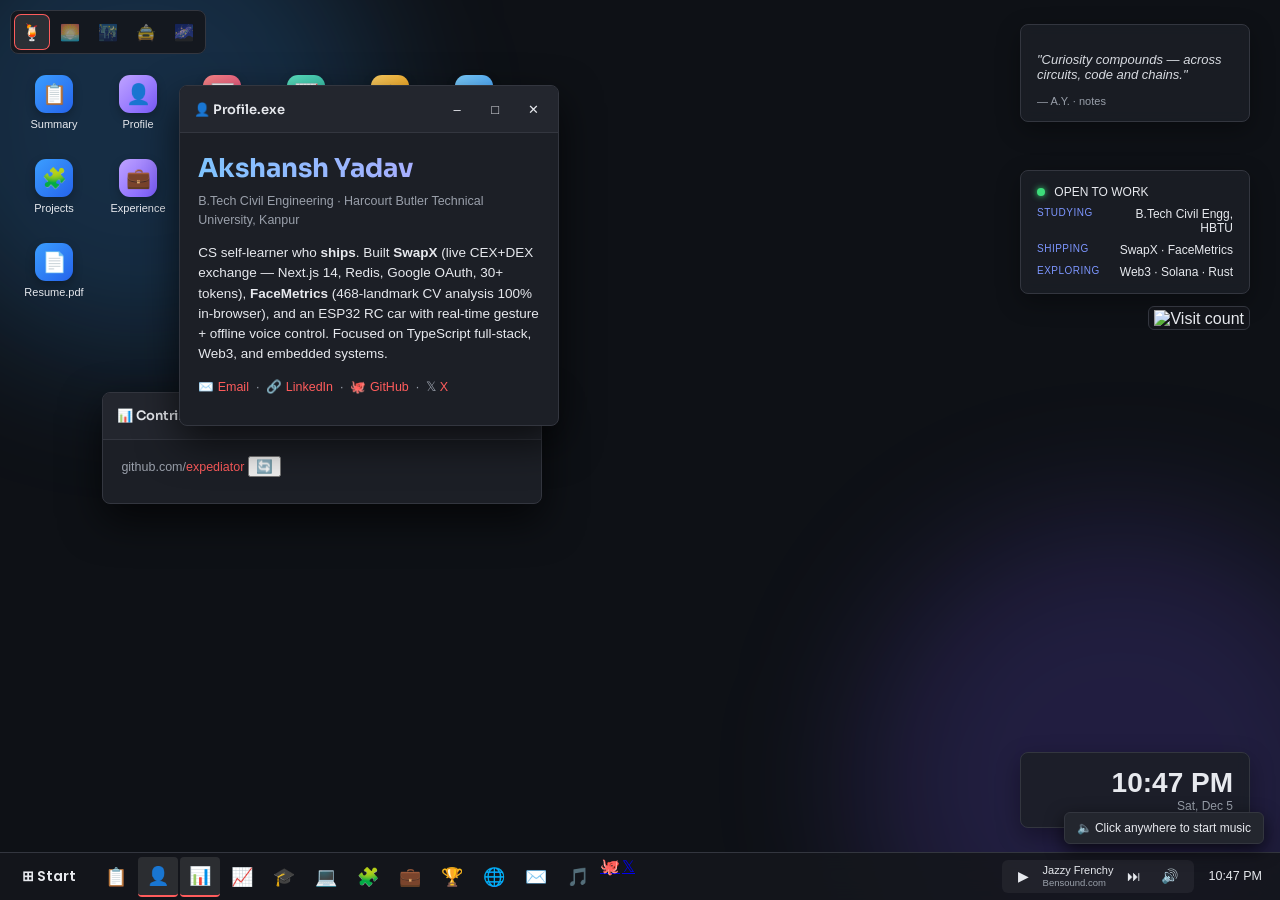
==== commit 3a53ad36: "Add AI & LLMs skills to resume and portfolio Added AI & LLMs row (PyTorch, HuggingFace, LangChain, F" ====
--- a/index.html
+++ b/index.html
@@ -58,6 +58,7 @@
 
   <!-- # SECTION: DESKTOP ICONS (6-column grid) -->
   <div class="icons-grid">
+    <button class="desktop-icon" data-win="summary"><span>📋</span>Summary</button>
     <button class="desktop-icon" data-win="profile"><span>👤</span>Profile</button>
     <button class="desktop-icon" data-win="github"><span>📊</span>Contributions</button>
     <button class="desktop-icon" data-win="githubstats"><span>📈</span>GitHub Stats</button>
@@ -72,6 +73,24 @@
     <a class="desktop-icon" href="assets/Akshansh-Yadav-Resume.pdf" target="_blank"><span>📄</span>Resume.pdf</a>
   </div>
 
+  <!-- # SECTION: WINDOW - SUMMARY -->
+  <div class="window" id="win-summary" data-win="summary" style="left:10%;top:8%;width:400px;">
+    <div class="titlebar"><span class="title">📋 Summary.exe</span>
+      <div class="controls"><button class="min">&#8211;</button><button class="max">&#9633;</button><button class="close">&#10005;</button></div>
+    </div>
+    <div class="content">
+      <h1 style="margin-bottom:6px;">Akshansh Yadav</h1>
+      <p class="role">Full-Stack &amp; Web3 Developer · Independent Builder</p>
+      <p>Building at the intersection of TypeScript, Web3, and embedded systems. Ships products across full-stack web, computer vision, and hardware — driven by curiosity and a bias for action.</p>
+      <div class="entry"><b>Currently Studying</b><p>B.Tech Civil Engineering · HBTU Kanpur · 2025–2029</p></div>
+      <div class="entry"><b>Shipped</b><p>SwapX (live CEX+DEX) · FaceMetrics (CV in-browser) · Space Shooter · Gesture+Voice RC Car · Tic-Tac-Toe AI · This Portfolio</p></div>
+      <div class="entry"><b>Core Stack</b><p>TypeScript · Next.js 14 · React · Redis · Tailwind CSS · Python · OpenCV · MediaPipe · Arduino/ESP32</p></div>
+      <div class="entry"><b>Exploring</b><p>Solana · Ethereum · Smart Contracts · CI/CD · Docker · AI &amp; LLMs</p></div>
+      <div class="entry"><b>Open To</b><p>Internships · Freelance · Open Source Collaborations</p></div>
+      <p class="contact-line">📄 <a href="assets/Akshansh-Yadav-Resume.pdf" target="_blank">Resume PDF</a> &nbsp;·&nbsp; 🐙 <a href="https://github.com/expediator" target="_blank">GitHub</a> &nbsp;·&nbsp; 🔗 <a href="https://linkedin.com/in/akshansh-yadav-554926304" target="_blank">LinkedIn</a></p>
+    </div>
+  </div>
+
   <!-- # SECTION: WINDOW - PROFILE -->
   <div class="window" id="win-profile" data-win="profile" style="left:14%;top:10%;">
     <div class="titlebar"><span class="title">👤 Profile.exe</span>
@@ -81,7 +100,7 @@
       <h1>Akshansh Yadav</h1>
       <p class="role">B.Tech Civil Engineering · Harcourt Butler Technical University, Kanpur</p>
       <p>CS self-learner who <strong>ships</strong>. Built <strong>SwapX</strong> (live CEX+DEX exchange — Next.js 14, Redis, Google OAuth, 30+ tokens), <strong>FaceMetrics</strong> (468-landmark CV analysis 100% in-browser), and an ESP32 RC car with real-time gesture + offline voice control. Focused on TypeScript full-stack, Web3, and embedded systems.</p>
-      <p class="contact-line">✉️ <a href="mailto:250102005@gmail.com">Email</a> &nbsp;·&nbsp; 🔗 <a href="https://linkedin.com/in/akshansh-yadav-554926304" target="_blank">LinkedIn</a> &nbsp;·&nbsp; 🐙 <a href="https://github.com/expediator" target="_blank">GitHub</a> &nbsp;·&nbsp; 𝕏 <a href="https://x.com/expediator_" target="_blank">X</a></p>
+      <p class="contact-line">✉️ <a href="mailto:250102005@HBTU.AC.IN">Email</a> &nbsp;·&nbsp; 🔗 <a href="https://linkedin.com/in/akshansh-yadav-554926304" target="_blank">LinkedIn</a> &nbsp;·&nbsp; 🐙 <a href="https://github.com/expediator" target="_blank">GitHub</a> &nbsp;·&nbsp; 𝕏 <a href="https://x.com/expediator_" target="_blank">X</a></p>
     </div>
   </div>
 
@@ -126,11 +145,14 @@
       <div class="controls"><button class="min">&#8211;</button><button class="max">&#9633;</button><button class="close">&#10005;</button></div>
     </div>
     <div class="content">
-      <div class="entry"><b>Languages</b><p>TypeScript, JavaScript, Python, C, SQL, Rust, Solidity</p></div>
-      <div class="entry"><b>Frameworks &amp; Tools</b><p>Next.js 14, React, Node.js, Redis, NextAuth, Tailwind CSS, Git, GitHub, Arduino IDE</p></div>
-      <div class="entry"><b>Libraries</b><p>OpenCV, MediaPipe, Canvas API, pandas, pygame, Kivy, yfinance</p></div>
-      <div class="entry"><b>Core Areas</b><p>Full-Stack Web, REST API Design, Computer Vision, Embedded Systems, DBMS</p></div>
-      <div class="entry"><b>Exploring</b><p>Solana, Ethereum, Smart Contracts, CI/CD, Cloud &amp; Containers, AI &amp; LLMs</p></div>
+      <div class="entry"><b>Languages</b><p>TypeScript, JavaScript (ES2024), Python 3.12, C, SQL, Solidity, Rust (learning), Bash</p></div>
+      <div class="entry"><b>Frameworks &amp; Runtime</b><p>Next.js 14 (App Router), React 18, Node.js 22, Tailwind CSS, Express.js</p></div>
+      <div class="entry"><b>Auth &amp; Data</b><p>NextAuth.js v4, OAuth 2.0, JWT, Zod, Upstash Redis (REST), REST API Design, WebSockets</p></div>
+      <div class="entry"><b>UI &amp; Viz</b><p>Recharts, Lucide React, Canvas API, shadcn/ui, CoinGecko API</p></div>
+      <div class="entry"><b>CV &amp; Embedded</b><p>OpenCV, MediaPipe FaceMesh, Vosk STT, NumPy, pandas, Arduino/ESP32, Embedded C, L298N, UART/UDP</p></div>
+      <div class="entry"><b>DevOps &amp; Infra</b><p>Git, GitHub, Railway, GitHub Pages, GitHub Actions (learning), Docker (learning)</p></div>
+      <div class="entry"><b>Web3</b><p>Solana, Ethereum, Solidity, ethers.js, Anchor framework, DeFi / AMM mechanics, Smart Contracts</p></div>
+      <div class="entry"><b>AI &amp; LLMs</b><p>PyTorch, HuggingFace Transformers, LangChain, FastAPI, ChromaDB, Ollama, PEFT / LoRA fine-tuning, RAG pipelines</p></div>
     </div>
   </div>
 
@@ -211,7 +233,8 @@
       <div class="controls"><button class="min">&#8211;</button><button class="max">&#9633;</button><button class="close">&#10005;</button></div>
     </div>
     <div class="content">
-      <p>📧 <a href="mailto:250102005@gmail.com">250102005@gmail.com</a></p>
+      <p>📧 <a href="mailto:250102005@HBTU.AC.IN">250102005@HBTU.AC.IN</a></p>
+      <p>📧 <a href="mailto:akshanshyadav26220.dpskln@gmail.com">akshanshyadav26220.dpskln@gmail.com</a></p>
       <p>🔗 <a href="https://linkedin.com/in/akshansh-yadav-554926304" target="_blank">LinkedIn</a></p>
       <p>🐙 <a href="https://github.com/expediator" target="_blank">GitHub</a></p>
       <p>𝕏 <a href="https://x.com/expediator_" target="_blank">X (Twitter)</a></p>
@@ -263,6 +286,7 @@
 <div class="taskbar">
   <button class="start-btn">⊞ Start</button>
   <div class="taskbar-icons">
+    <button data-win="summary" title="Summary">📋</button>
     <button data-win="profile" title="Profile">👤</button>
     <button data-win="github" title="Contributions">📊</button>
     <button data-win="githubstats" title="GitHub Stats">📈</button>
